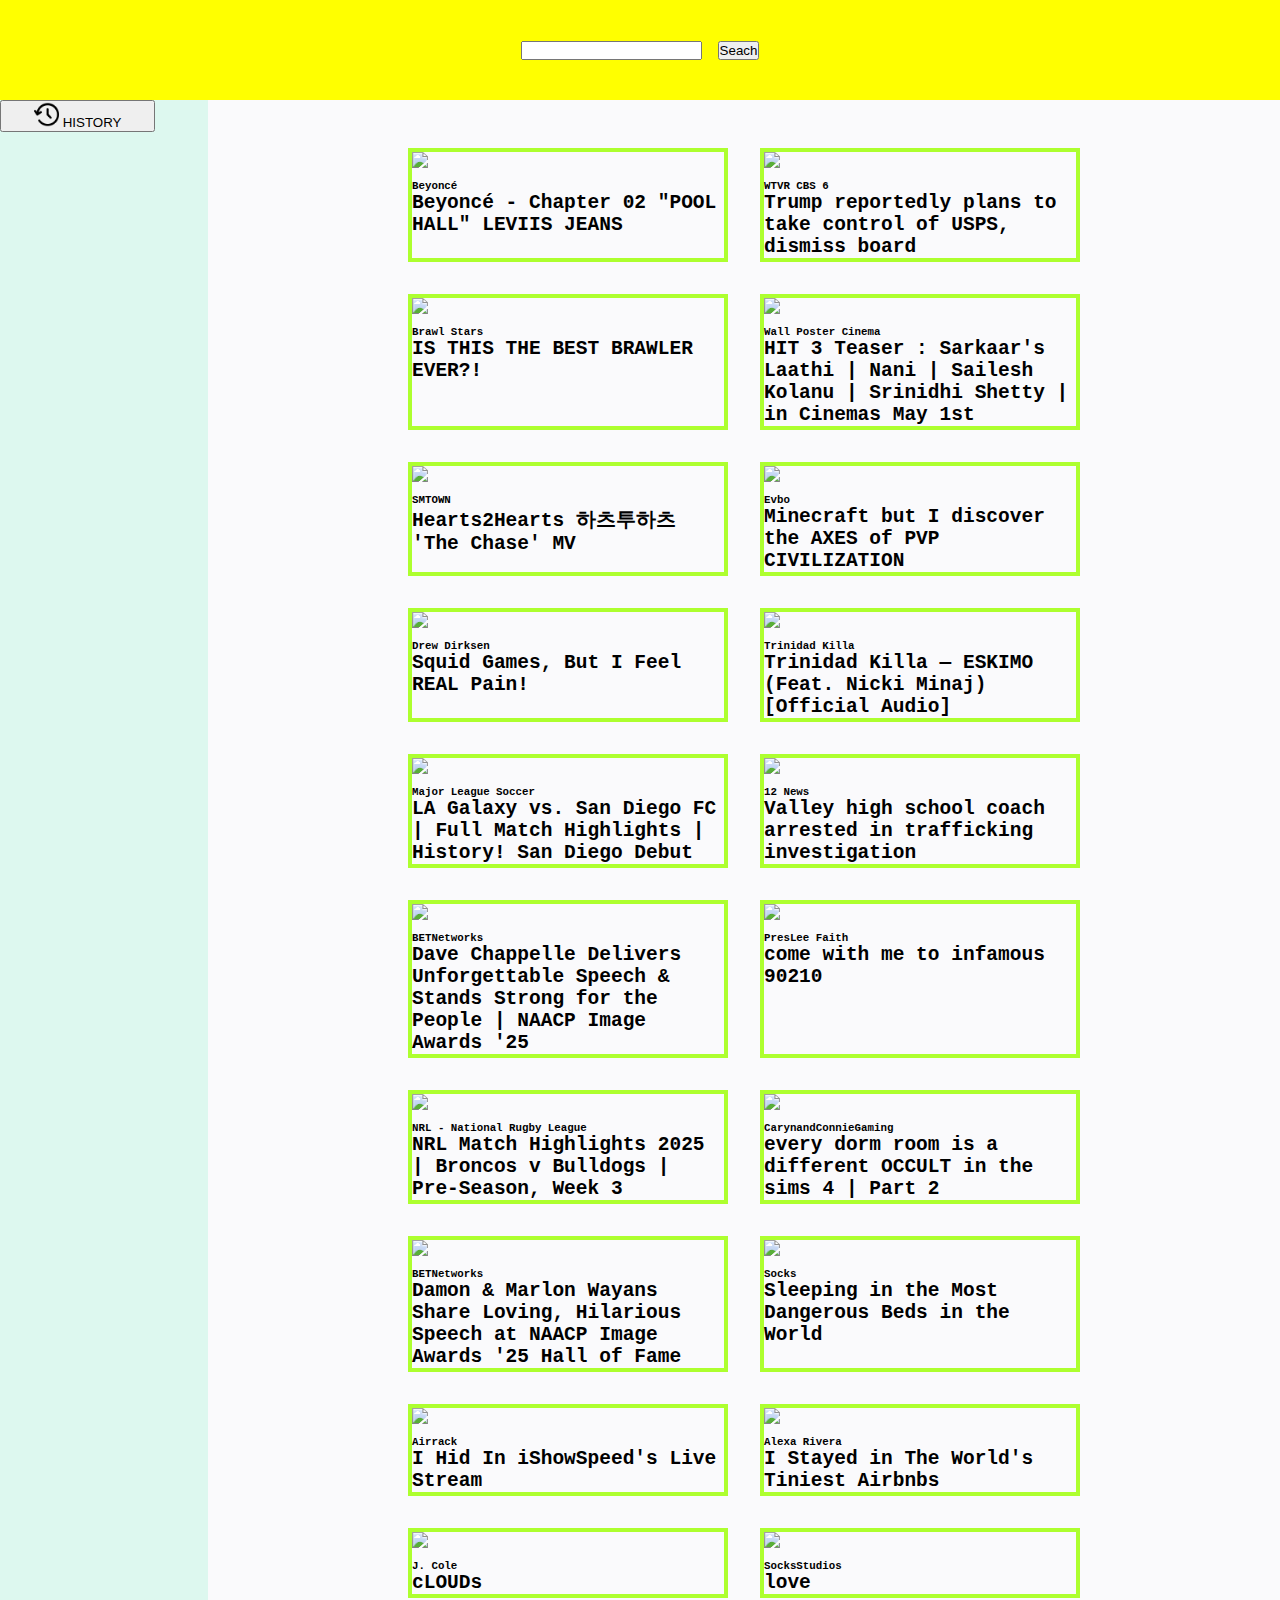
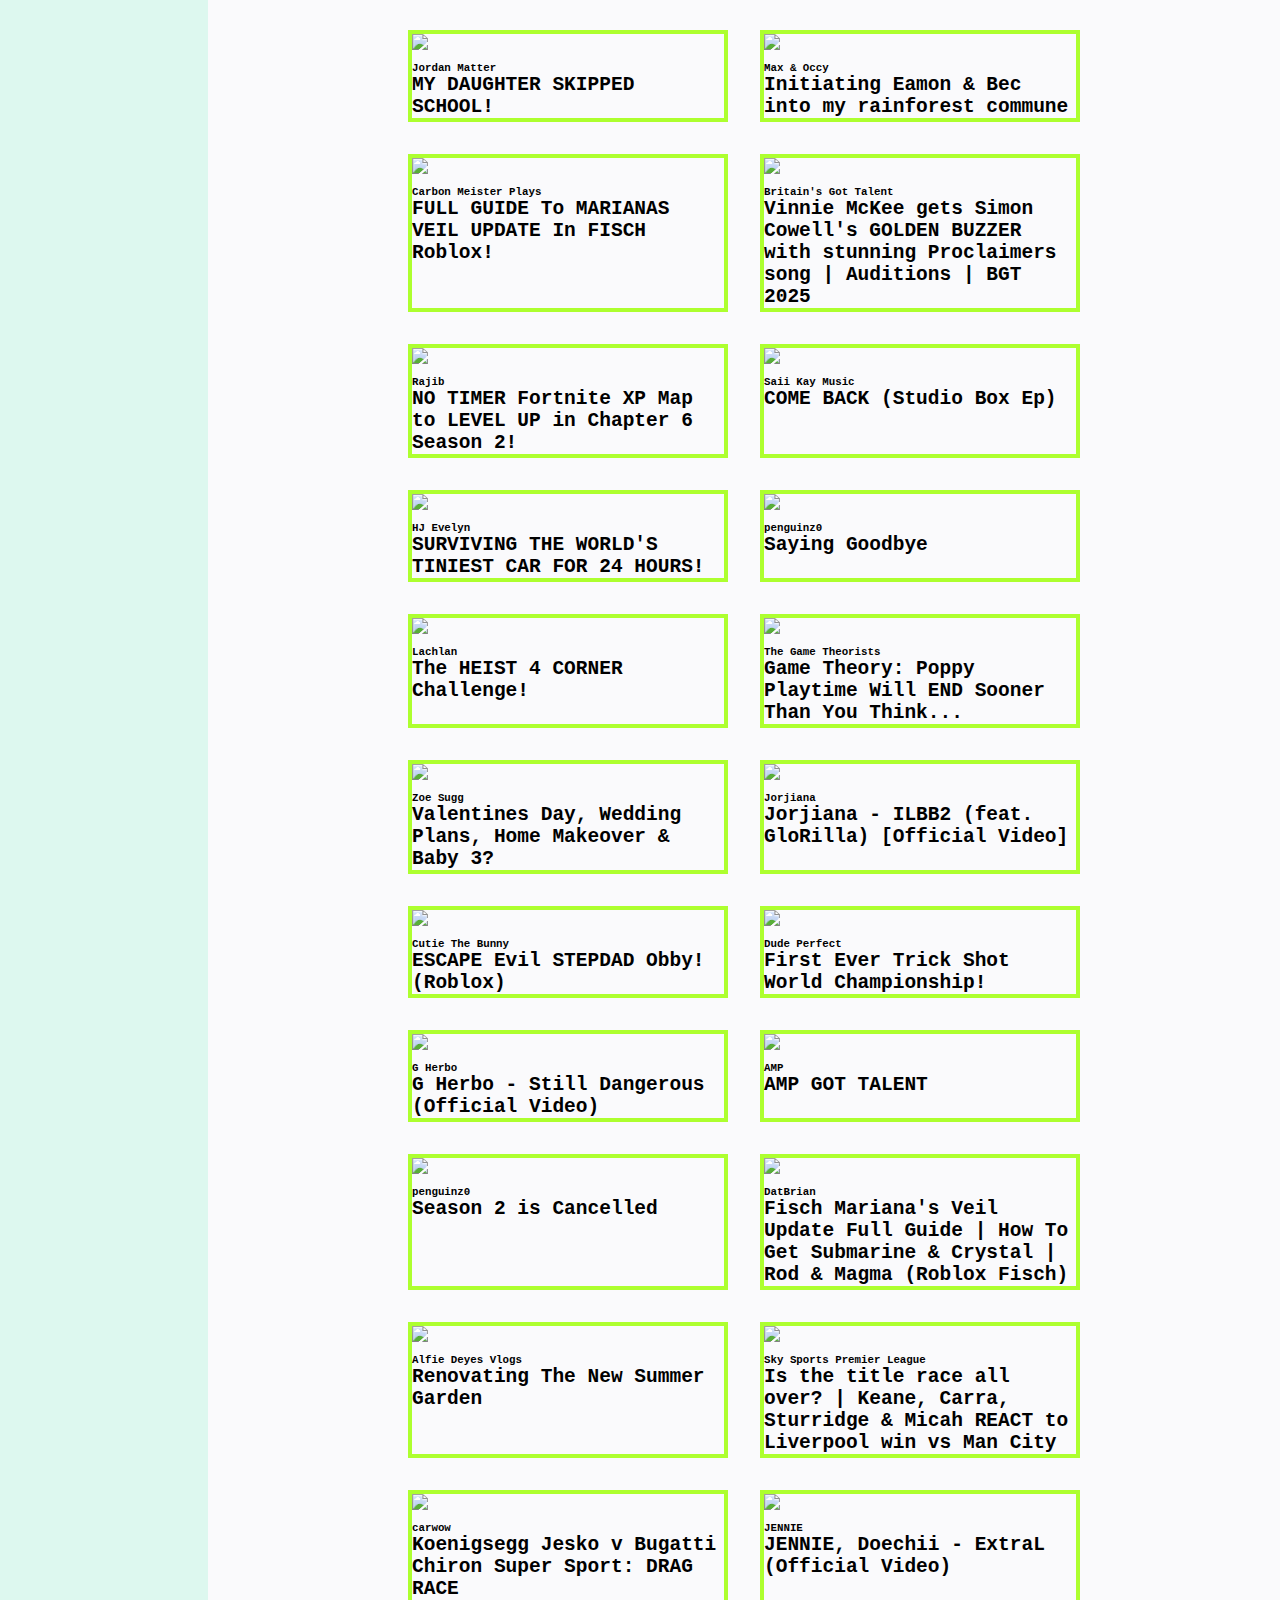
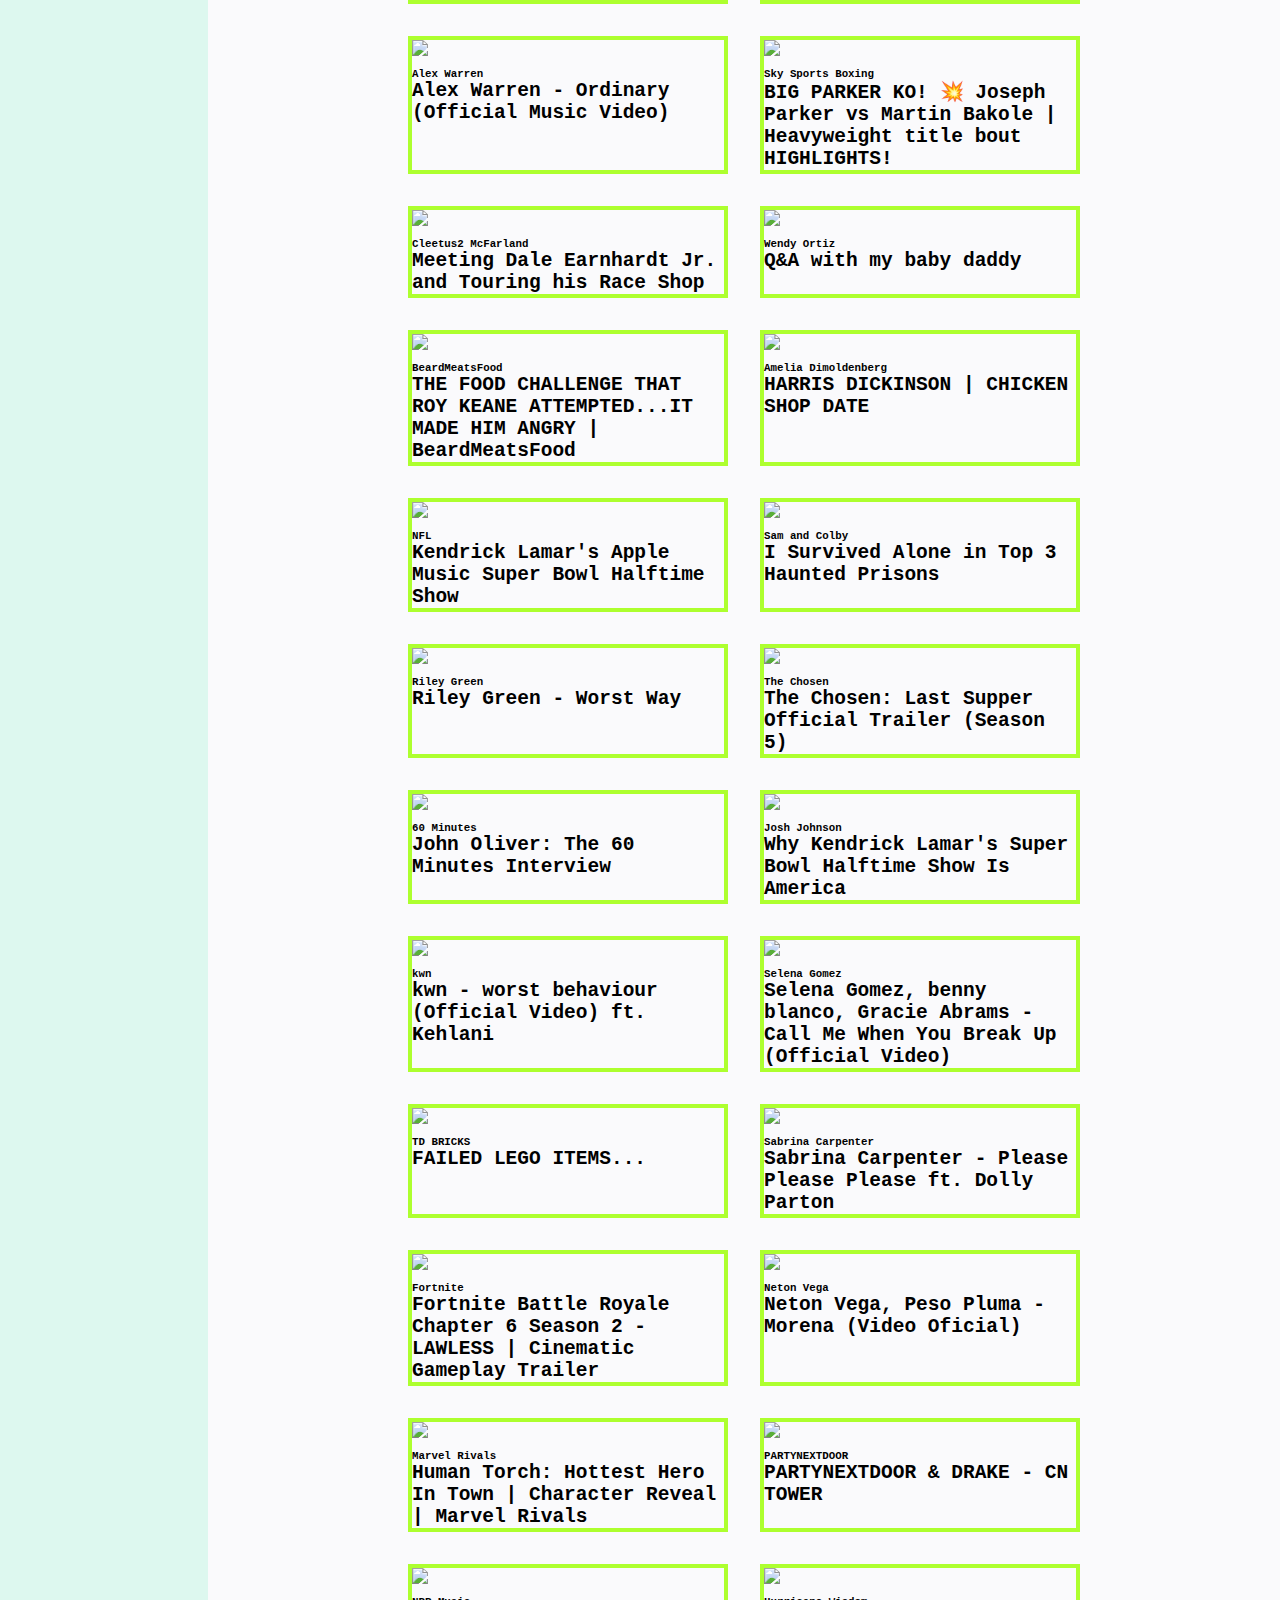
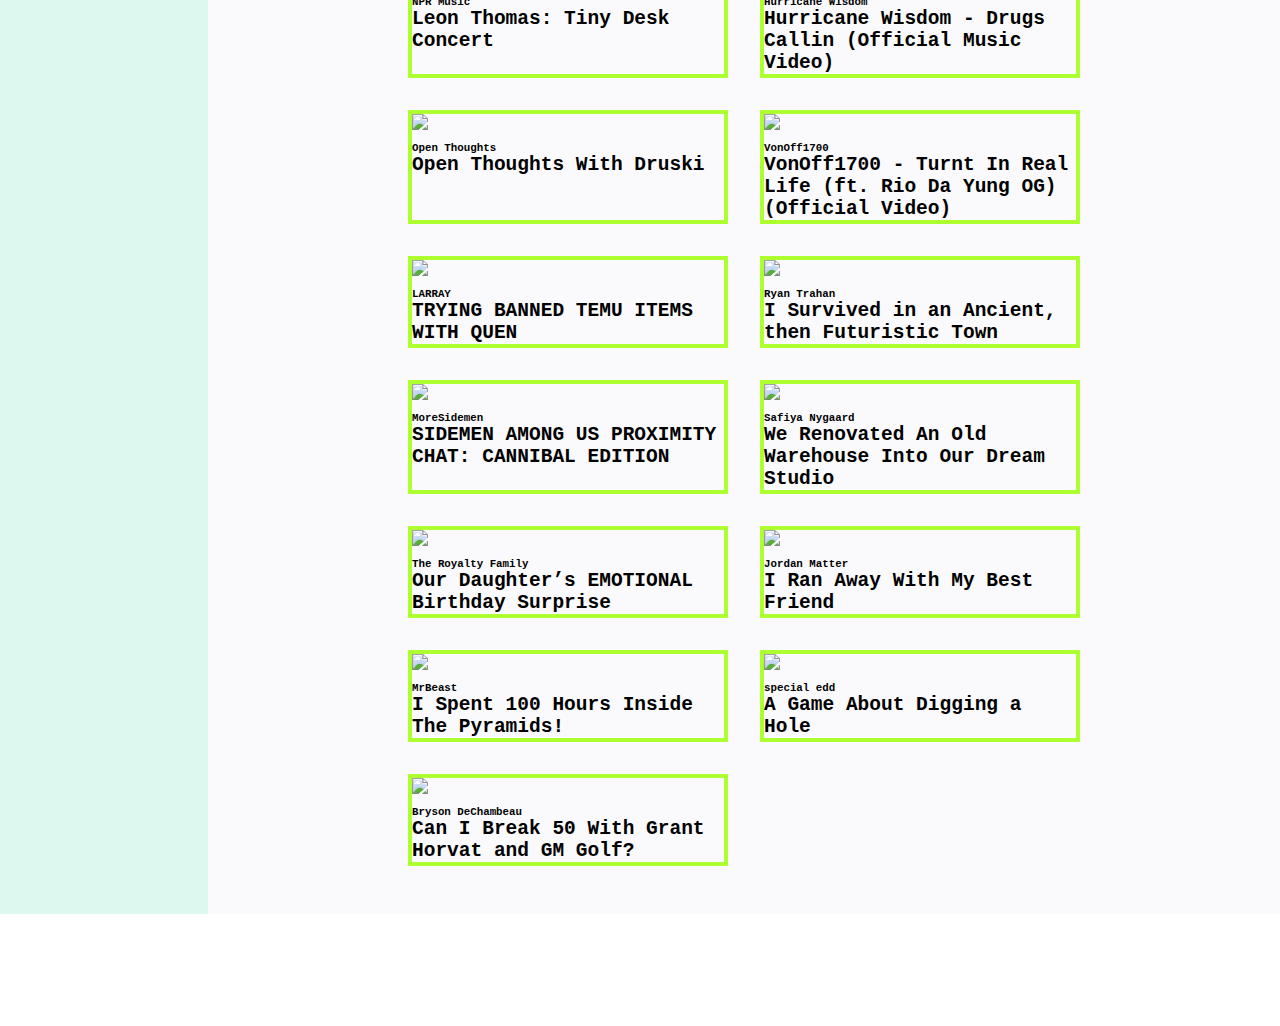
==== index.html @ 9a7fdeee "Initial Commit" ====
<!DOCTYPE html>
<html lang="en">
<head>
    <meta charset="UTF-8">
    <meta name="viewport" content="width=device-width, initial-scale=1.0">
    <title>Document</title>
    <link rel="stylesheet" href="style.css">
</head>
<body>
    <!-- <img src=""> -->
    <header>
        <input type="text" name="search-text" onchange="handleSearch(event)" >
        <button>Seach</button>
    </header>
    <aside>
        <button>
        <a href="./history.html"><img src="./history-logo.jpeg" id="hist-icon" >
            HISTORY</a></button>
    </aside>
    <main>
      

    </main>
</body>
<script src="script.js"></script>
</html>
---- style.css ----
*{
    padding: 0;
    margin: 0;
    box-sizing: border-box;
}

body{
    font-family: monospace;
    min-height: 100vh;
    display: grid;
    grid-template-rows: 6.25rem auto;
    grid-template-columns: 13rem 1fr;  
    
}
header{
    display: flex;
    justify-content: center;
    align-items: center;
    gap: 1rem;
    background-color: yellow;
    grid-column-start: 1;
    grid-column-end: 3;
}

aside{
    background-color: rgb(221, 248, 239);
    font-size: large;
    
}

main{
    background-color: rgb(250, 250, 252);
    justify-content: center;
    align-content: center;
    display: grid;
    grid-template-columns: repeat(auto-fit, 20rem);
    grid-auto-rows: auto;
    gap: 2rem;
    padding: 3rem 2rem;
}

.card{
    /* background-color: orange; */
    /* height: 200px; */
   border: 4px solid greenyellow;
   /* border-radius: 30px; */
   
}
#thumbnail{
    width: 100%;
}


#details{
    margin-top: .5rem;
}
#hist-icon{
    width:25px;
    height: 25px;
}

a{
    color: black;
    text-decoration: none;
    padding: 2rem;
    /* margin-top: .5rem; */
    /* border: .5rem solid red; */
}
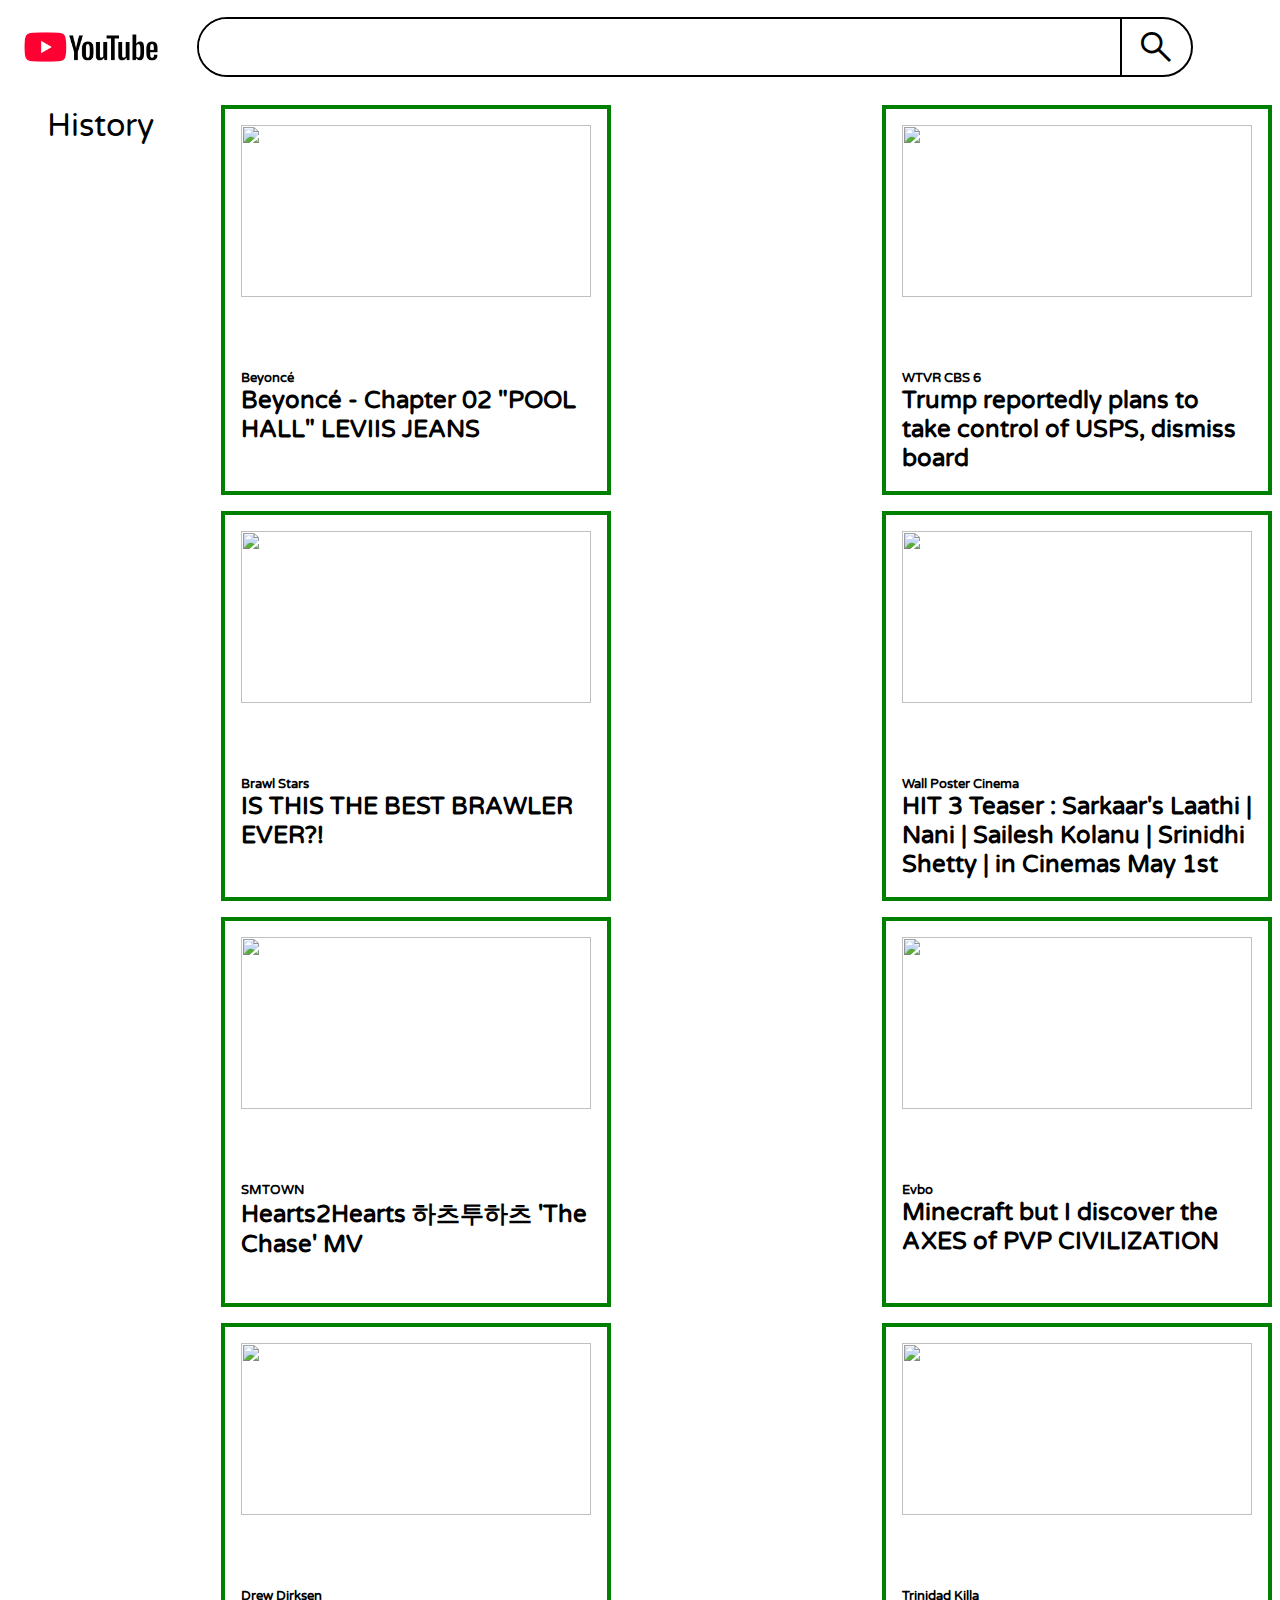
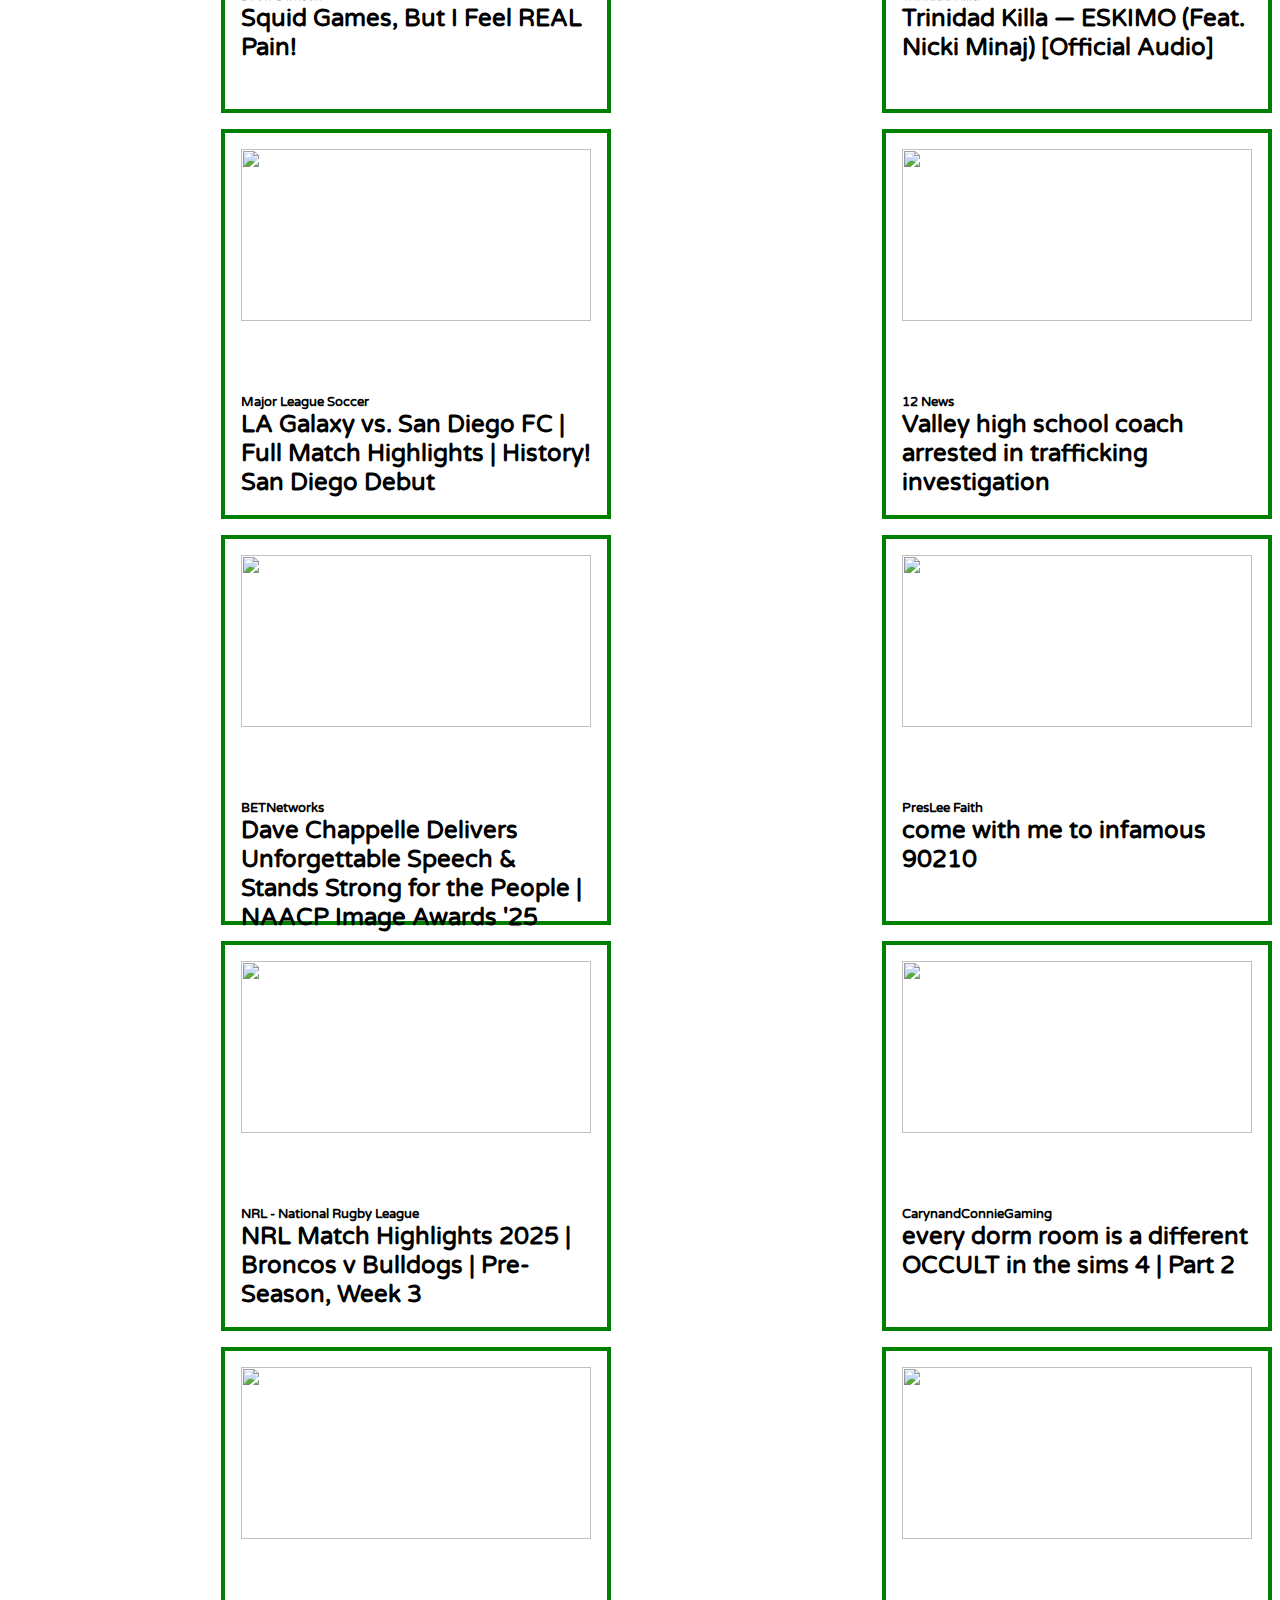
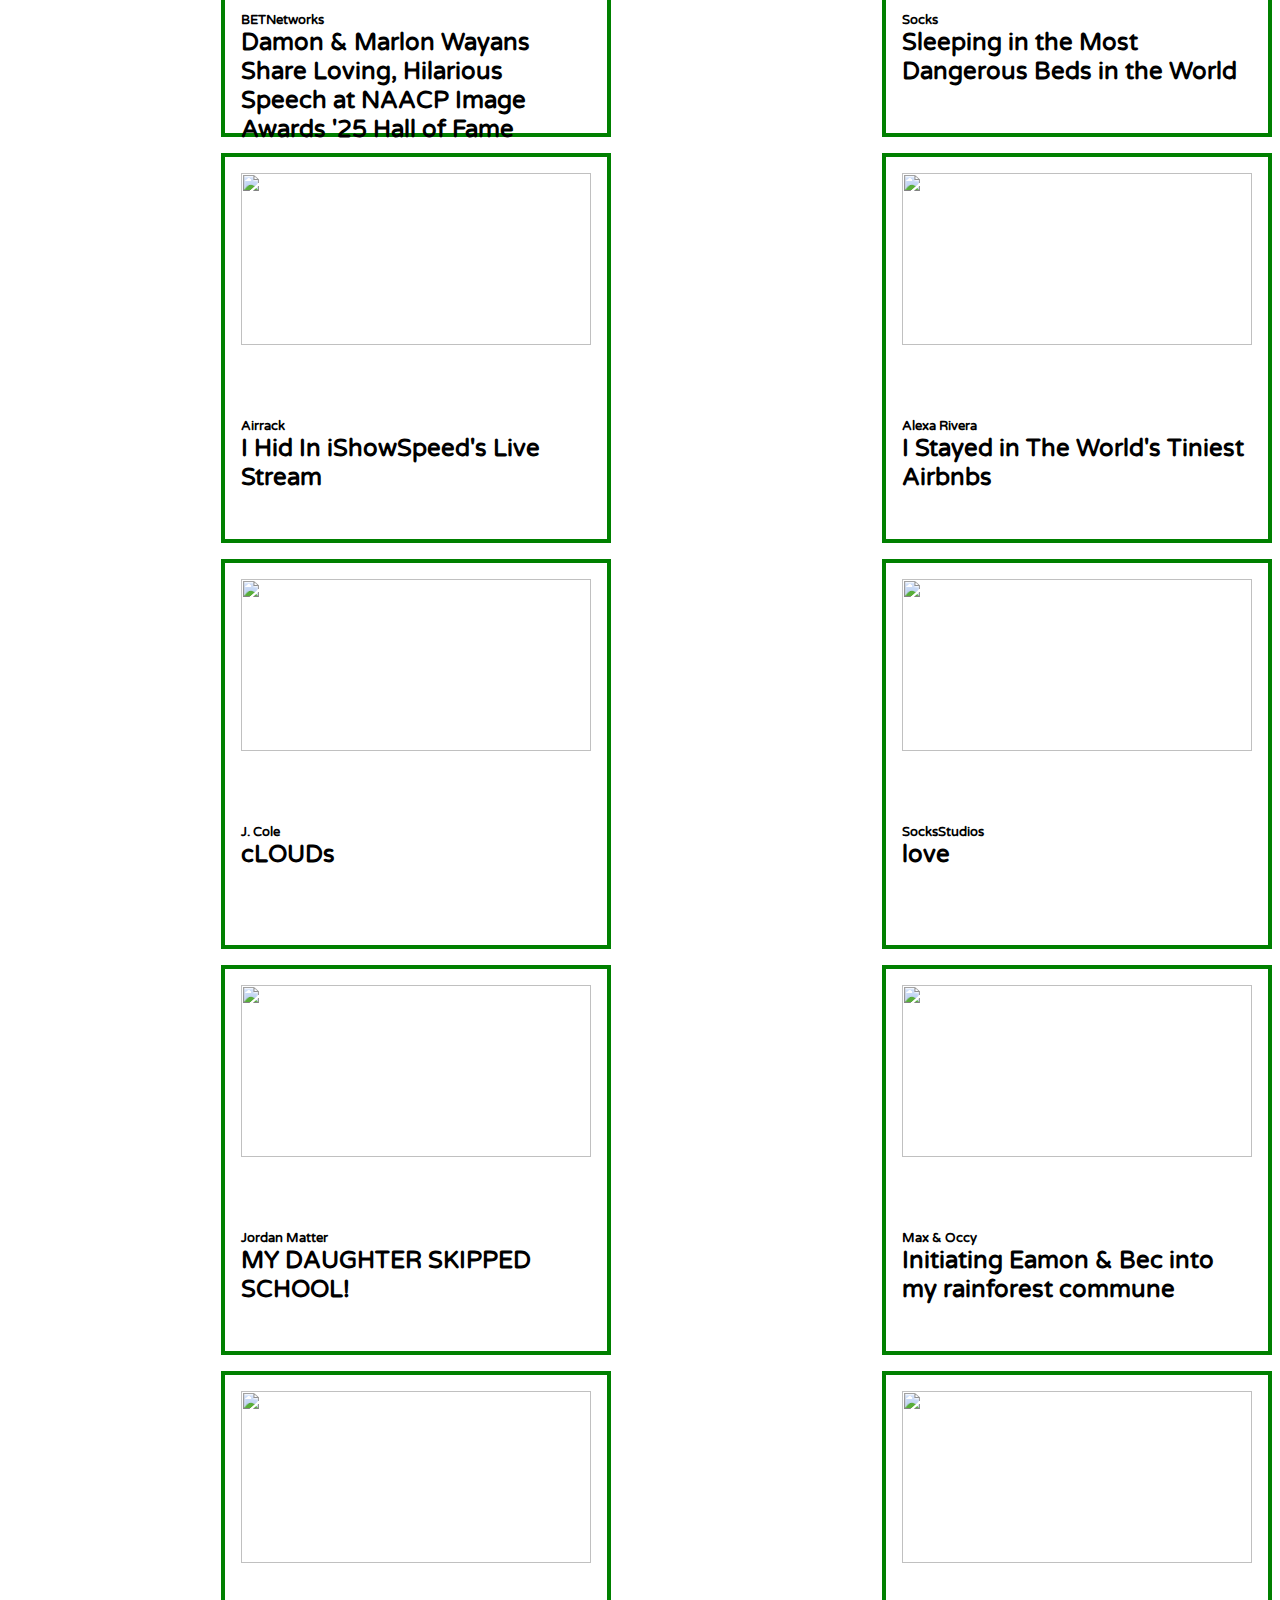
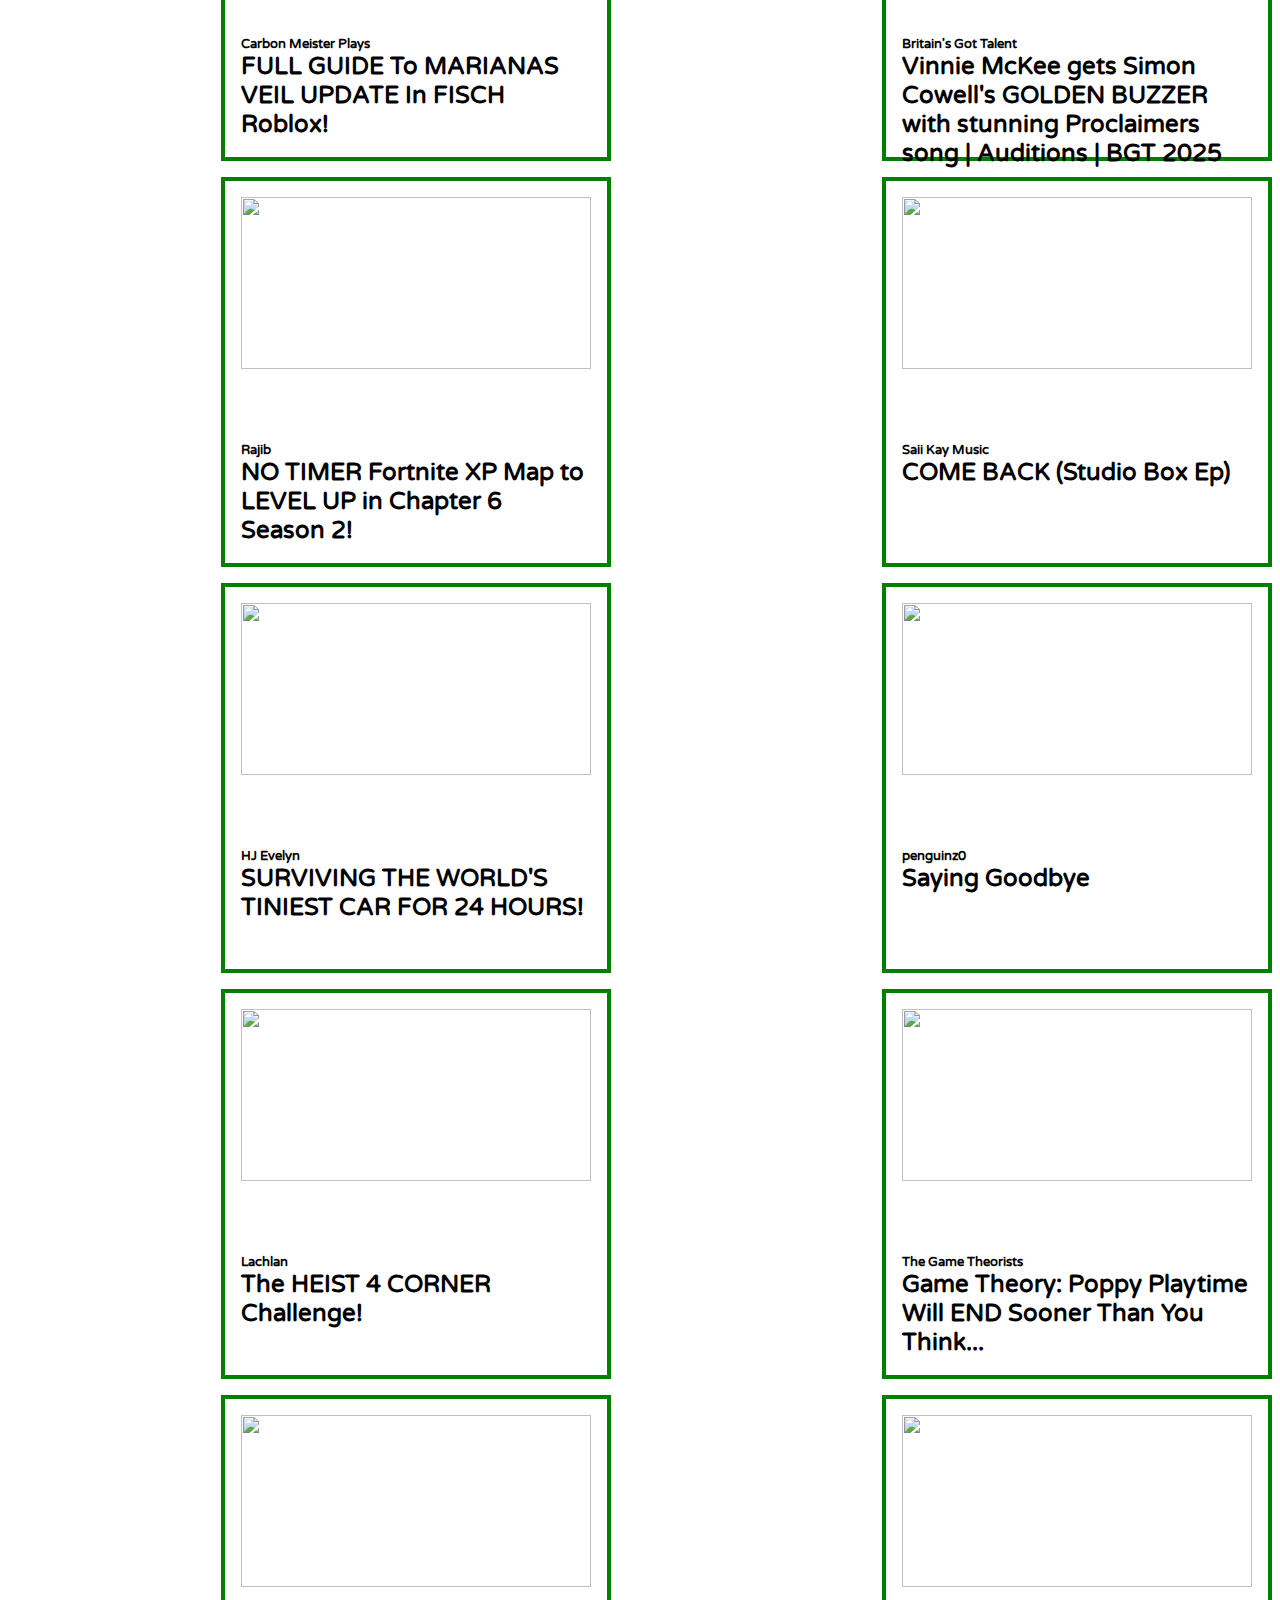
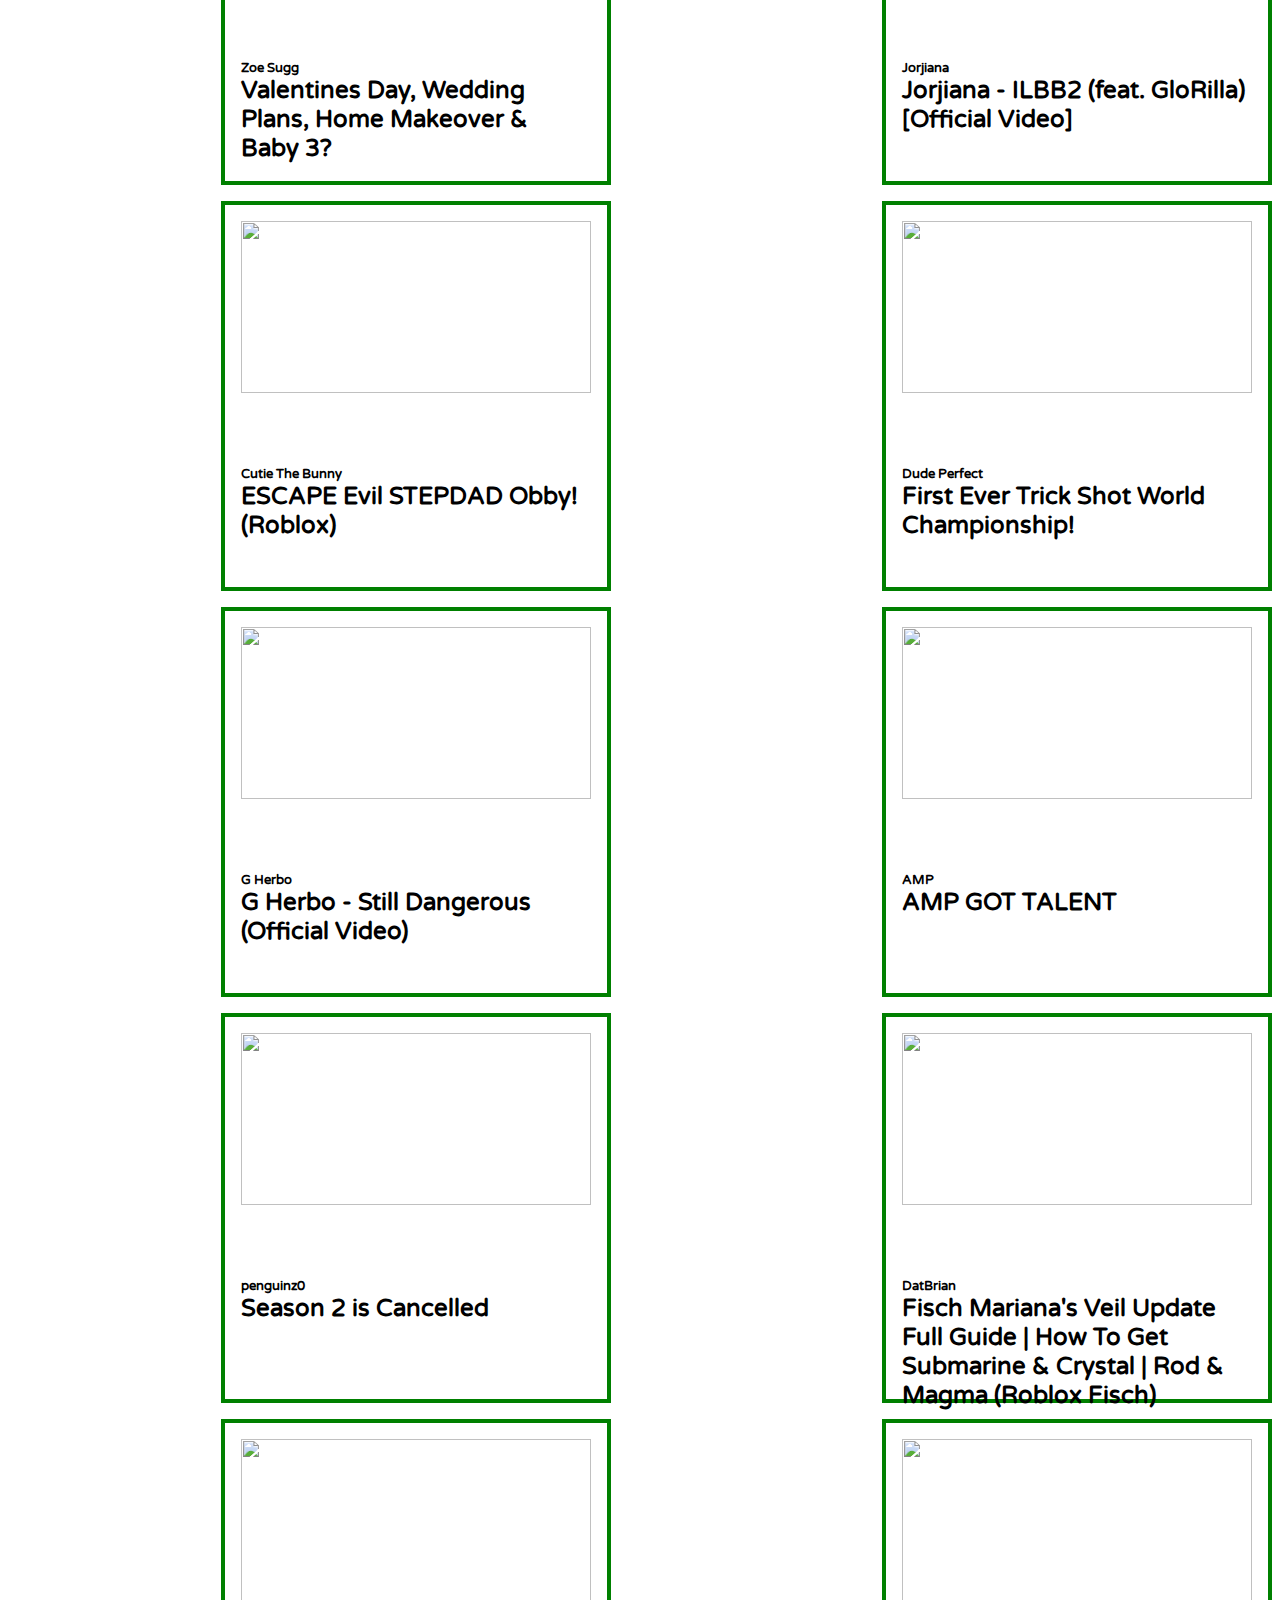
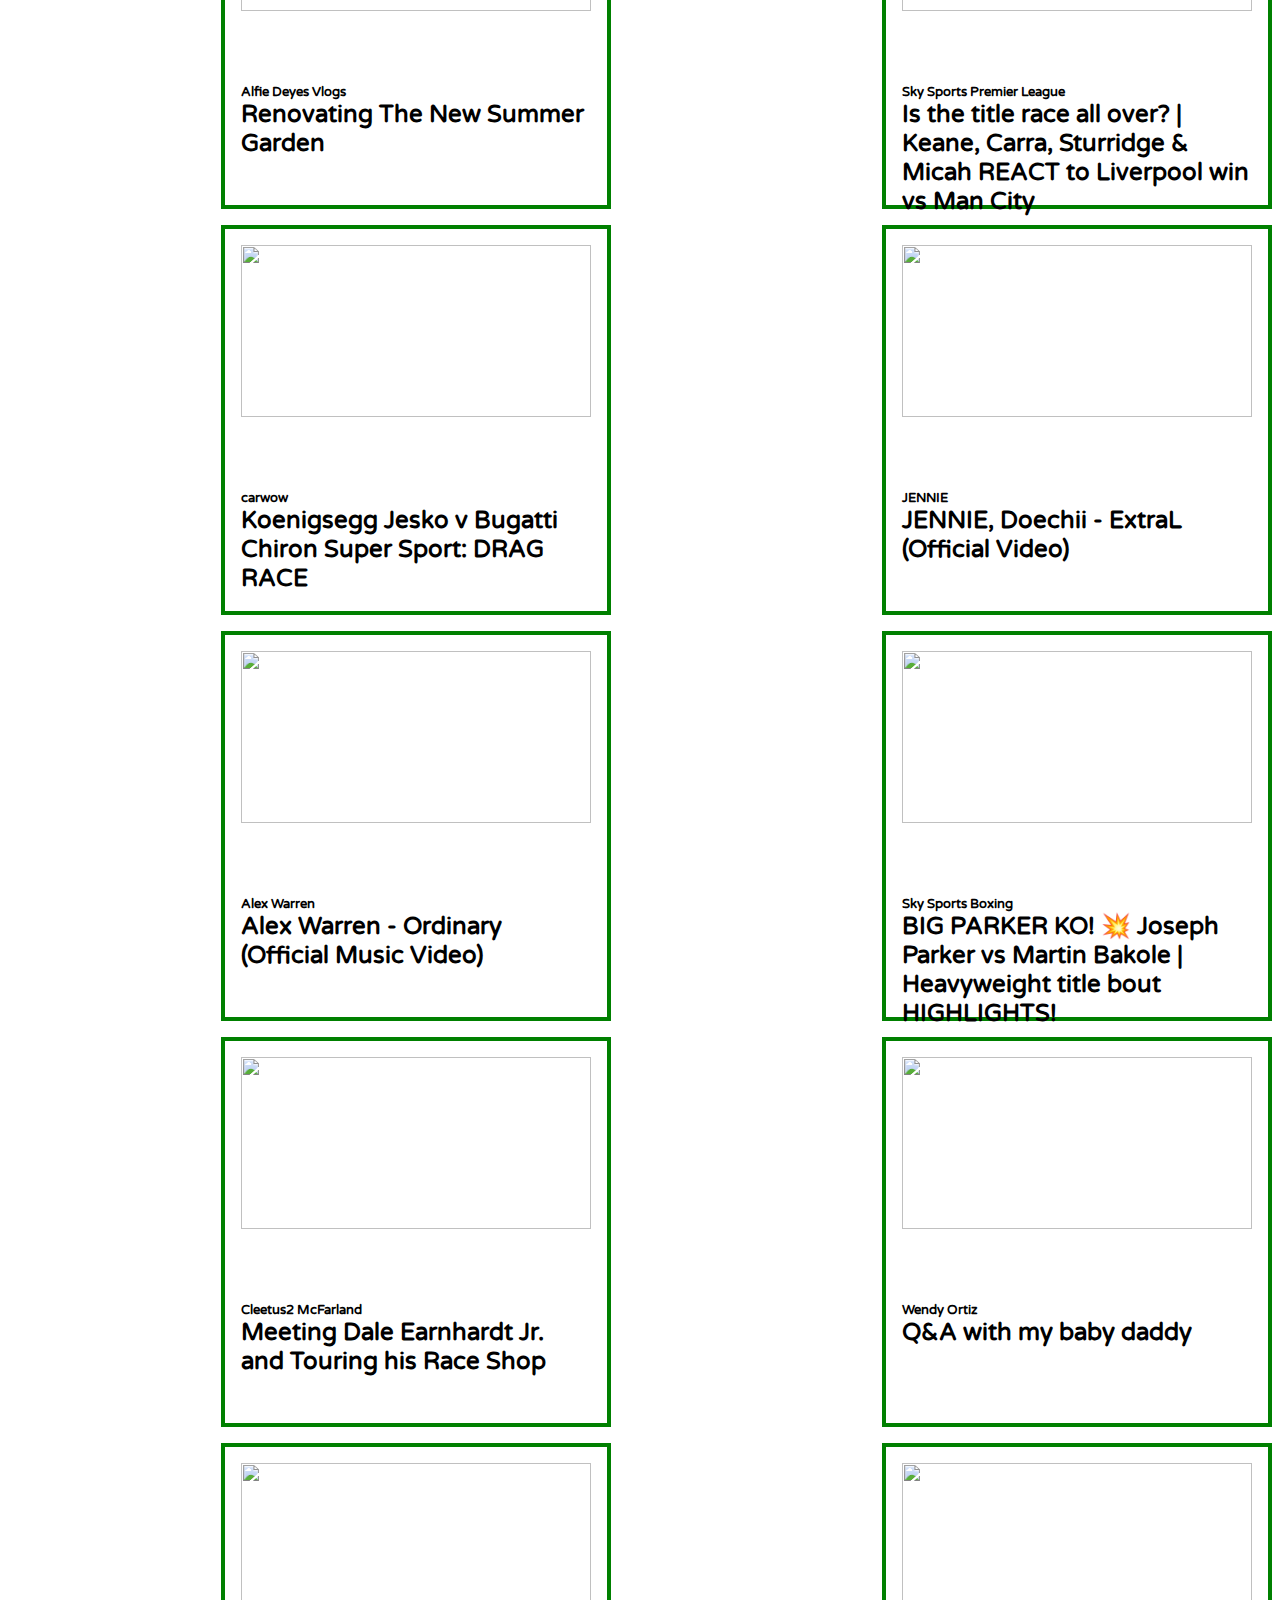
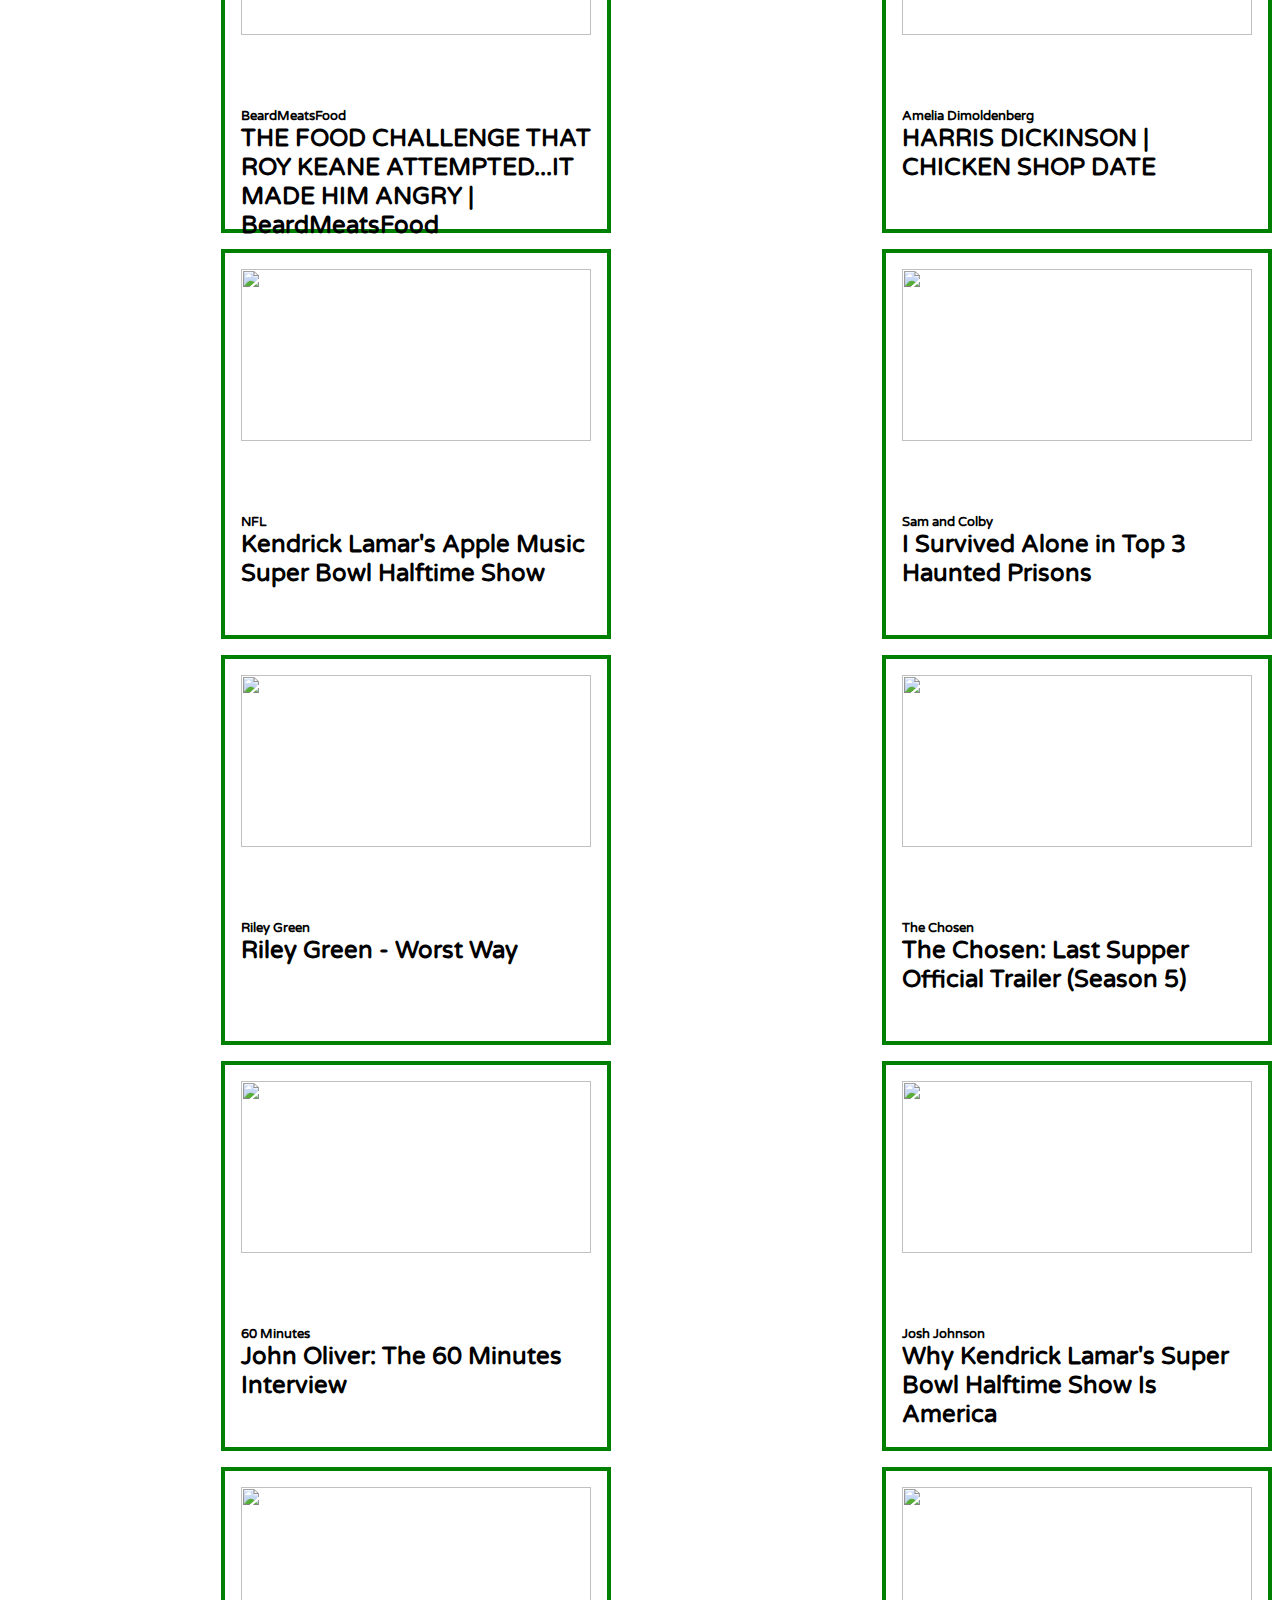
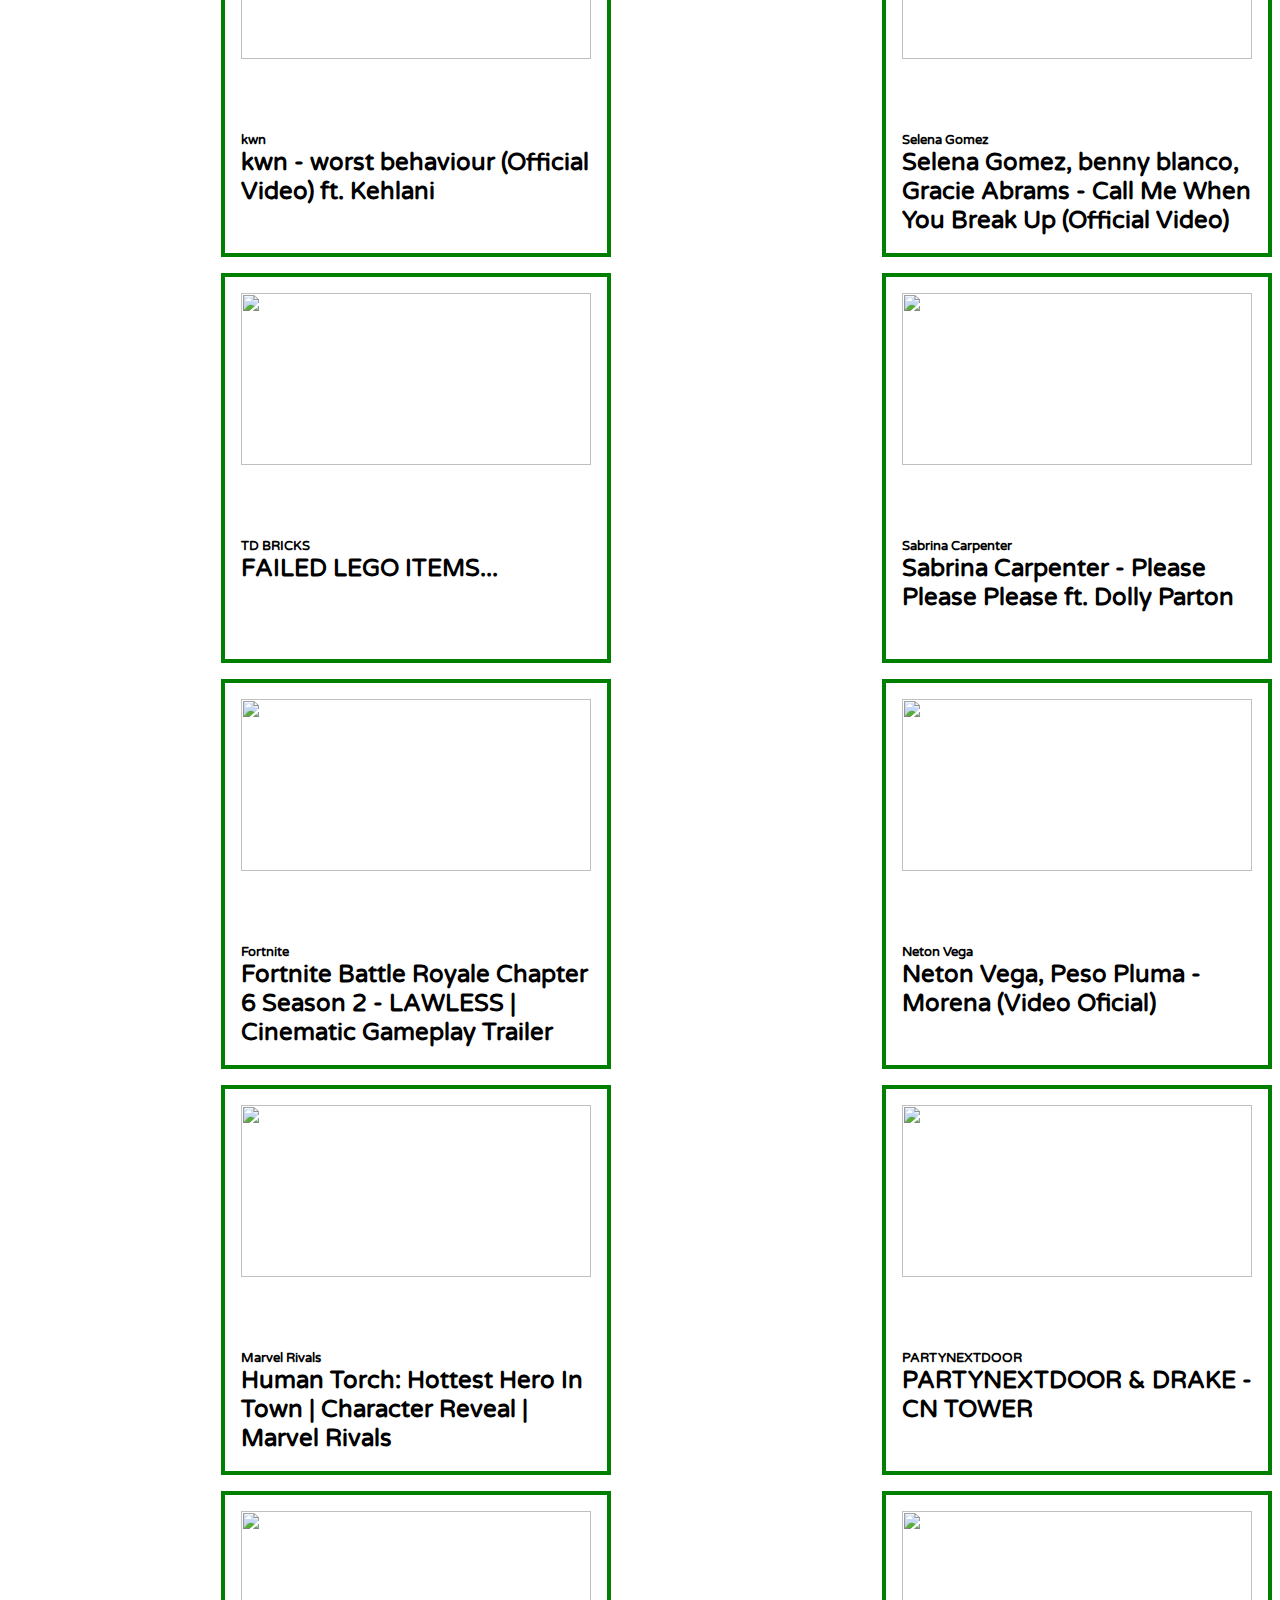
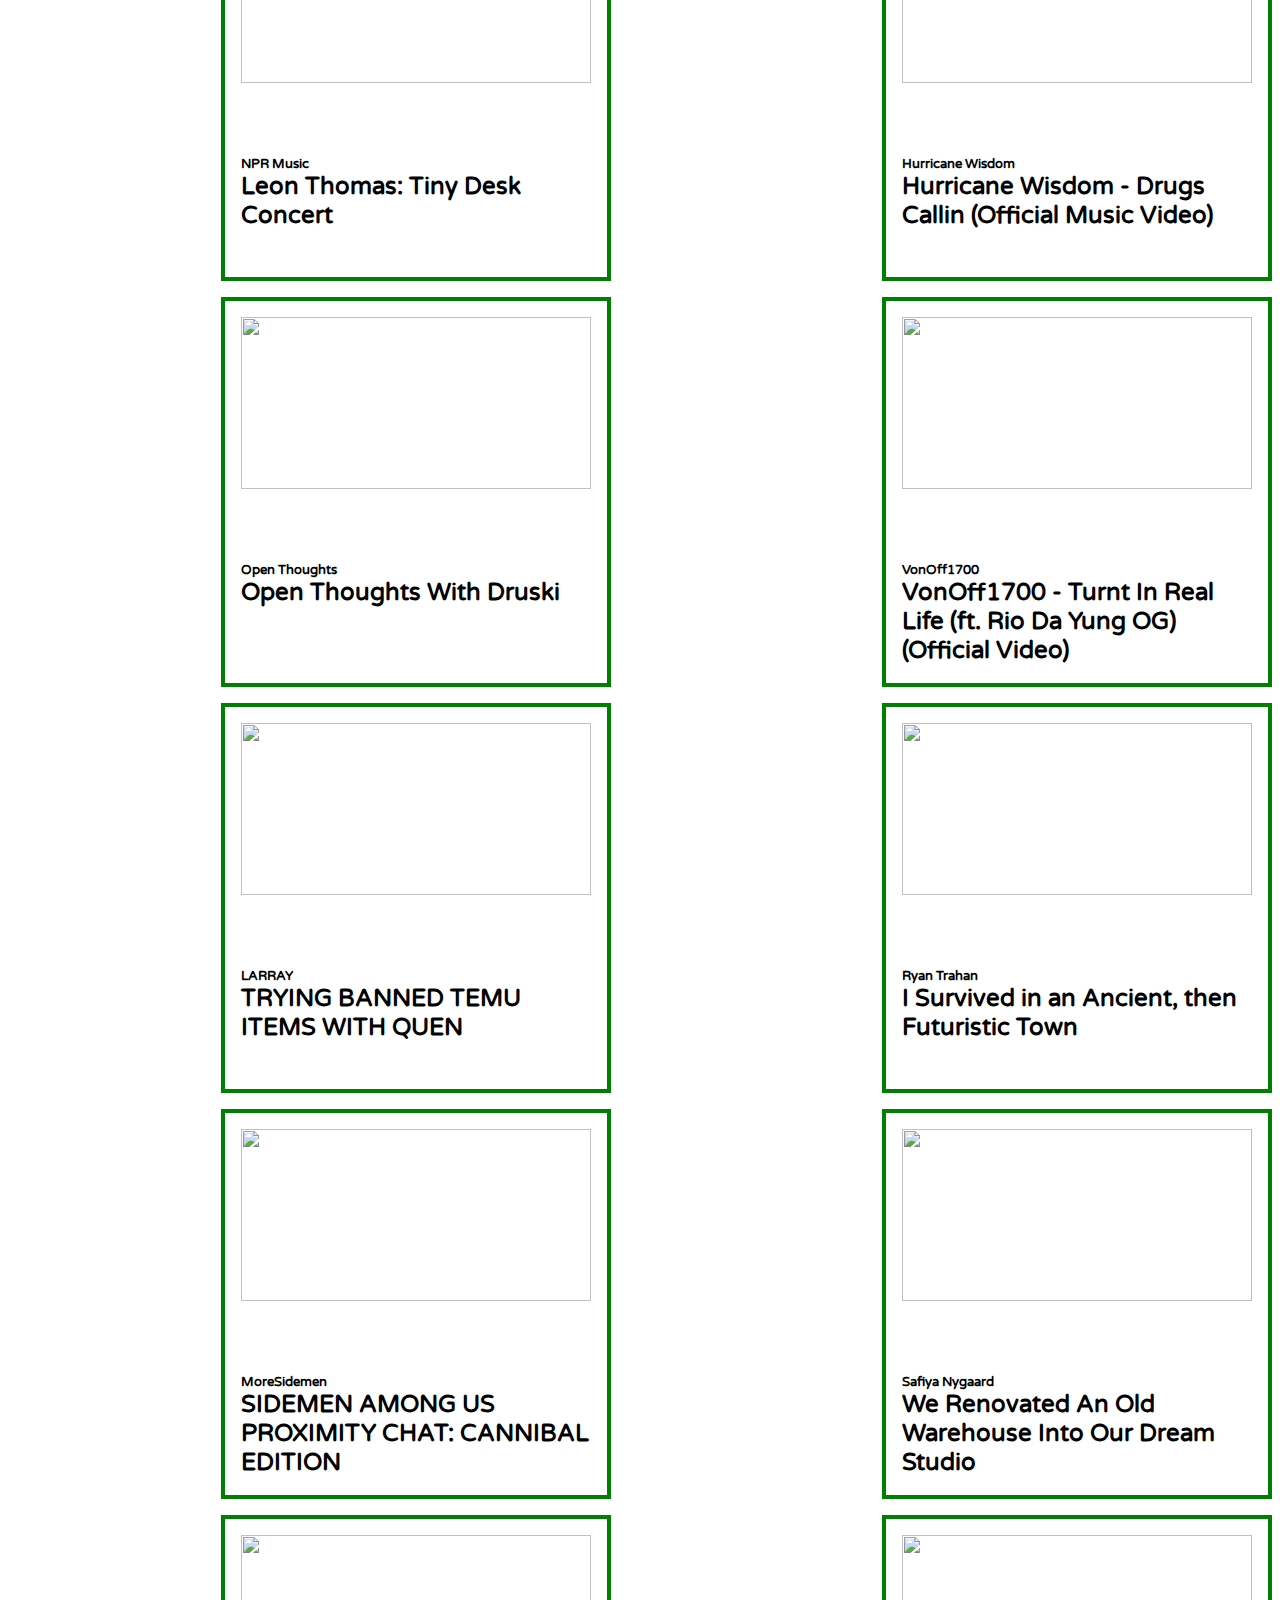
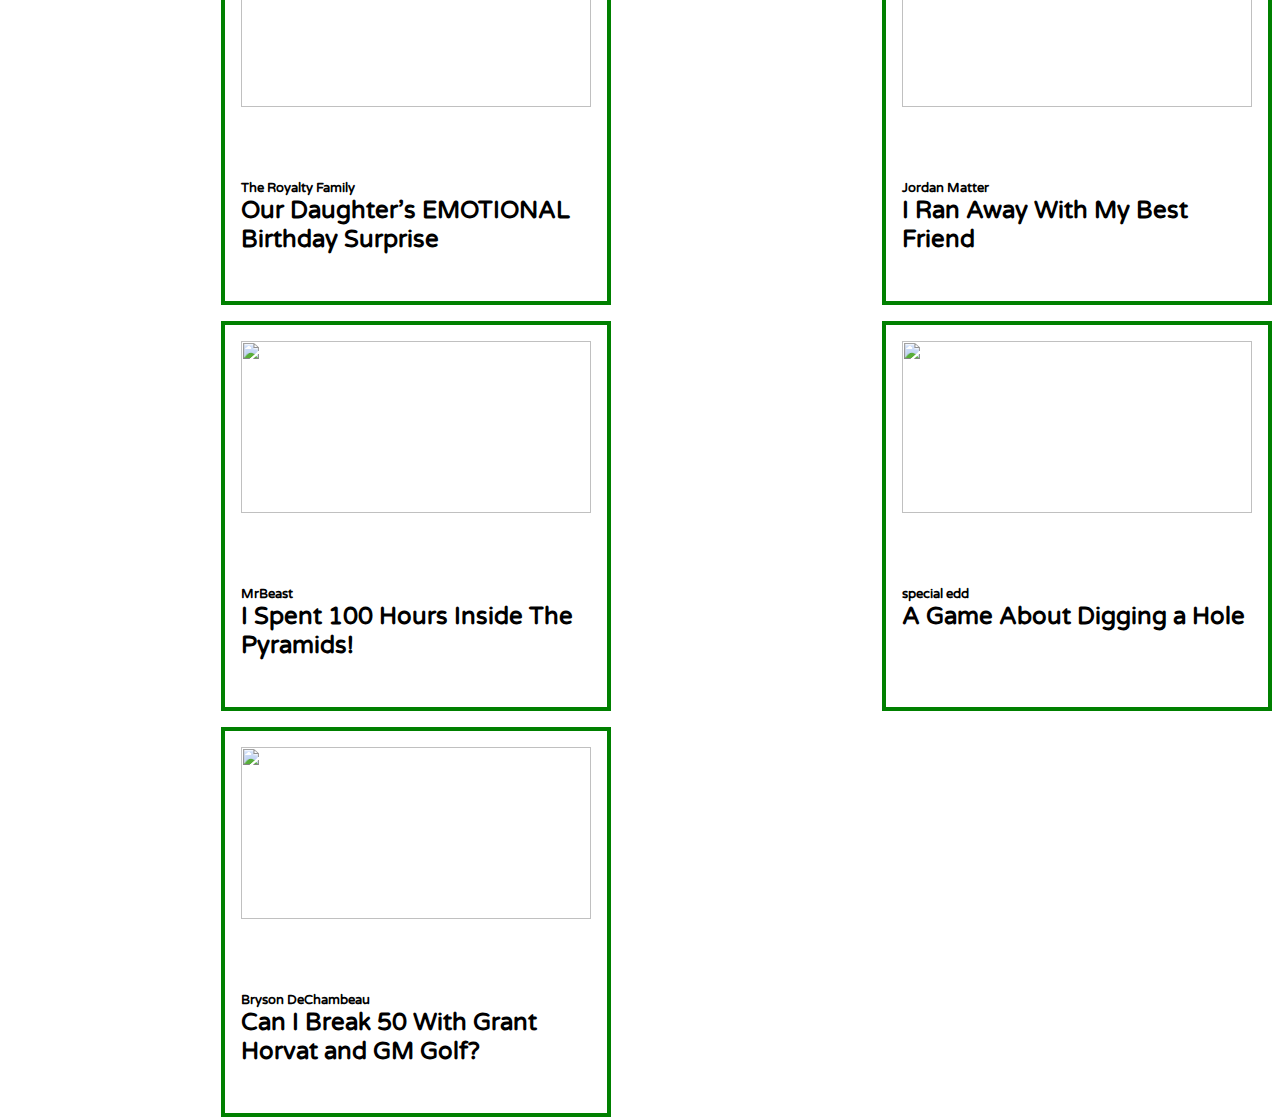
==== commit c6ccf691: "Updates some ui" ====
--- a/index.html
+++ b/index.html
@@ -4,23 +4,41 @@
     <meta charset="UTF-8">
     <meta name="viewport" content="width=device-width, initial-scale=1.0">
     <title>Document</title>
-    <link rel="stylesheet" href="style.css">
+    <link rel="preconnect" href="https://fonts.googleapis.com">
+    <link rel="preconnect" href="https://fonts.gstatic.com" crossorigin>
+    <link href="https://fonts.googleapis.com/css2?family=Varela+Round&display=swap" rel="stylesheet">
+    <link rel="stylesheet" href="https://fonts.googleapis.com/css2?family=Material+Symbols+Outlined:opsz,wght,FILL,GRAD@20..48,100..700,0..1,-50..200" />
+    <link rel="stylesheet" href="style-new.css">
 </head>
 <body>
     <!-- <img src=""> -->
     <header>
-        <input type="text" name="search-text" onchange="handleSearch(event)" >
-        <button>Seach</button>
+        <div class="logo_container">
+            <a href="#"> <img src="Youtube-Logo.png" alt=""></a>
+        </div>
+        <div class="search_box">
+            <input class="search_txt" type="text" name="search-text" onchange="handleSearch(event)" >
+            <span class="material-symbols-outlined " id="search_button">
+                search
+                </span>
+        </div>
+        
+        
     </header>
-    <aside>
-        <button>
-        <a href="./history.html"><img src="./history-logo.jpeg" id="hist-icon" >
-            HISTORY</a></button>
-    </aside>
-    <main>
-      
 
-    </main>
+    <div class="main_container">
+        <aside>
+            <div class="links">
+            <a href="./history.html">
+                History</a>
+                </div>
+        </aside>
+        <main class="feed_container">
+          
+    
+        </main>
+    </div>
+    
 </body>
 <script src="script.js"></script>
 </html>--- a/style-new.css
+++ b/style-new.css
@@ -0,0 +1,129 @@
+*{
+    margin: 0;
+    padding: 0;
+    font-family: "Varela Round", sans-serif;
+}
+
+header{
+    display: flex;
+    /* justify-content: space-between; */
+    /* background-color: blanchedalmond; */
+    height: 80px;
+    padding: 7px 20px 10px;
+    /* justify-content: center; */
+    align-items: center;
+}
+.logo_container{
+    height: 100%;
+    margin: 0;
+}
+.logo_container img{
+   width: 140px;
+   height: 100%;
+    margin-left: 1%;
+}
+
+.main_container{
+    display: flex;
+    /* background-color: pink; */
+
+}
+.main_container aside{
+    min-width: 200px;
+    /* background-color: brown; */
+    
+    display: flex;
+    flex-direction: column;
+    text-align: center;
+}
+.links{
+    /* border: 2px solid blue; */
+    margin: 5px;
+    margin: .6rem;
+    text-align: center;
+}
+
+
+.links a{
+    text-decoration: none;
+    color: black;
+    font-size: 2rem;
+    display: flex;
+    justify-content: center;
+    
+}
+.search_box{
+    /* min-width: 300px; */
+    display: flex;
+    margin-left: 3%;
+    width: 80%;
+    /* margin:  */
+    align-items: center;
+    height: 70%;
+    /* justify-content: space-between; */
+   
+    /* background-color: aqua; */
+    border: 2px solid black;
+    border-radius: 40px;
+}
+
+.search_txt{
+    width: 80%;
+    /* margin: 20px; */
+    border-right: 2px solid black;
+    border-left: none;
+    border-top: none;
+    border-bottom: none;
+    height: 100%;
+    flex-grow: 1;
+    border-top-left-radius: 40px;
+    border-bottom-left-radius: 40px;
+    font-size: 1rem;
+    padding-left: 2%;
+}
+
+#search_button{
+    width: 7%;
+    height: 103%;
+    border-top-right-radius: 40px;
+    border-bottom-right-radius: 40px;
+    background:none;
+    /* font-weight: 700; */
+    /* background-color: red; */
+    font-size:40px;
+    display: flex;
+    justify-content: center;
+    align-items: center;
+    
+}
+
+.feed_container{
+    display: flex;
+    flex-wrap: wrap;
+    justify-content: space-between;
+    
+    margin-left: 1% ;
+   
+    
+}
+
+.card{
+    max-width:350px;
+    max-height: 350px;
+    border: 4px solid green;
+    margin: .5rem;
+    width: 100%;
+    height: 100%;
+    padding: 1rem;
+}
+
+#thumbnail{
+    width: 100%;
+    height: 70%;
+    
+}
+
+
+
+
+
